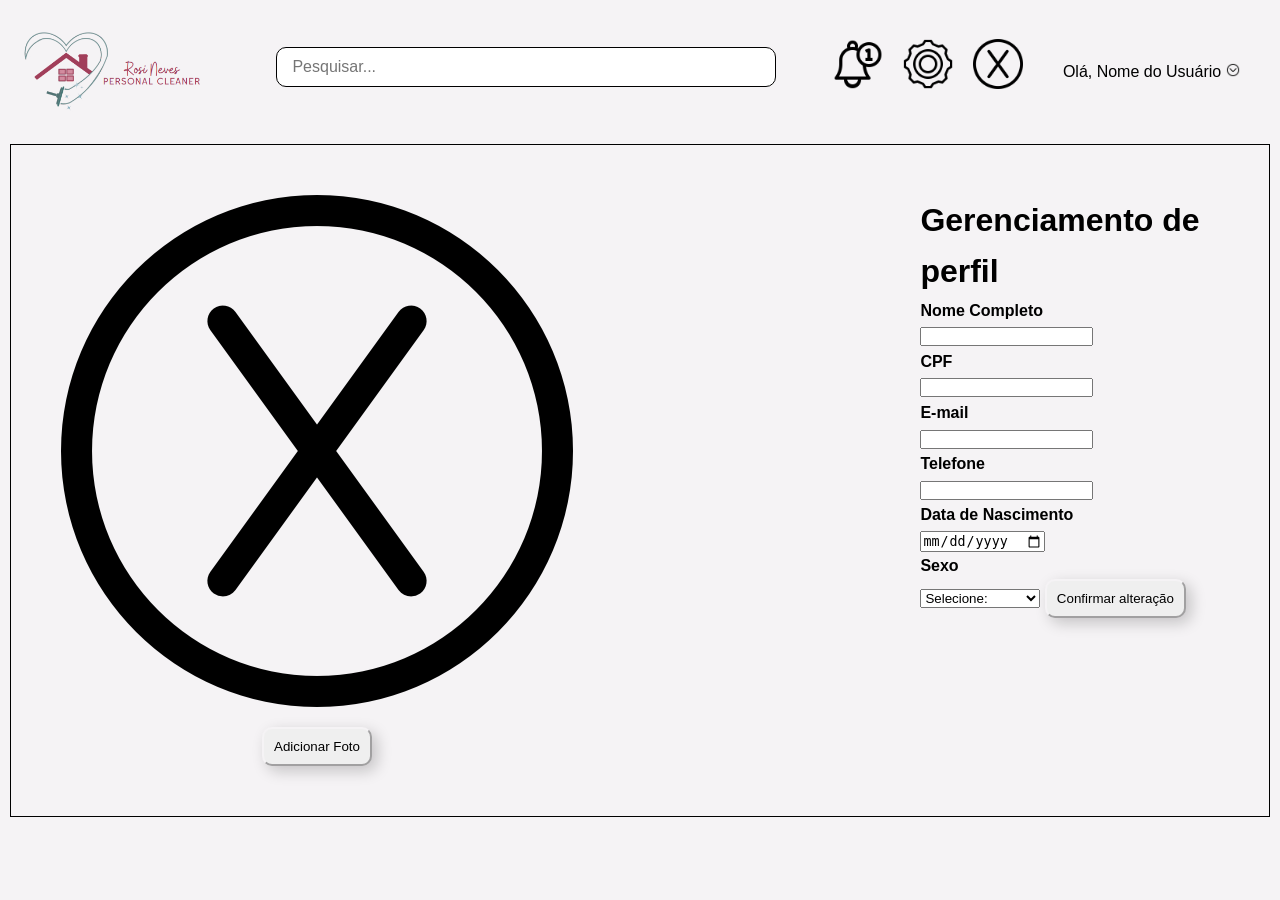
==== perfil.html @ c36329ee "Criação do pefil.html + estilização da página" ====
<!DOCTYPE html>
<html lang="pt-br">

<head>
    <meta charset="UTF-8">
    <meta name="viewport" content="width=device-width, initial-scale=1.0">
    <title>Document</title>
    <link rel="stylesheet" href="./CSS/menu.css">
    <link rel="stylesheet" href="./CSS/perfil.css">
</head>

<body>
    <!--Menu-->
    <header>
        <nav>
            <div class="logo">
                <img src="./Imagens/logo.png" alt="logotipo da empresa">
            </div>

            <form action="" class="pesquisa">
                <input type="text" class="pesquisar" placeholder="Pesquisar...">
            </form>

            <div class="links">
                <a href="./notificacoes.html"><img src="./Imagens/Icone-notificação.png" alt="ícone de notificação"></a>
                <a href="./configuracoes.html"><img src="./Imagens/Icone-configurações.png"
                        alt="ícone de configurações"></a>
                <a href="./perfil.html"><img src="./Imagens/Icone-perfil.png" alt="ícone de perfil"></a>
                <a class="nome" href="#">Olá, Nome do Usuário <img src="./Imagens/Icone-dropdown.png"
                        alt="ícone dropdown"></a>
            </div>
        </nav>
    </header>

    <div class="menu-mobile">
        <a href="./notificacoes.html"><img src="./Imagens/Icone-notificação.png" alt="ícone de notificação"></a>
        <a href="./configuracoes.html"><img src="./Imagens/Icone-configurações.png" alt="ícone de configurações"></a>
        <a href="./perfil.html"><img src="./Imagens/Icone-perfil.png" alt="ícone de perfil"></a>
        <a class="nome" href="#">Olá, Nome do Usuário <img src="./Imagens/Icone-dropdown.png" alt="ícone dropdown"></a>
    </div>

    <!--Corpo da página-->
    <main>
        <div class="foto">
            <img src="./Imagens/Icone-perfil.png" alt="foto-de-perfil">
            <button class="adicionar-foto">Adicionar Foto</button>
        </div>

        <form action="" class="formulario">
            <h1>Gerenciamento de perfil</h1>
            <p><strong>Nome Completo</strong></p>
            <input type="text">
            <p><strong>CPF</strong></p>
            <input type="number">
            <p><strong>E-mail</strong></p>
            <input type="email">
            <p><strong>Telefone</strong></p>
            <input type="tel">
            <p><strong>Data de Nascimento</strong></p>
            <input type="date">
            <p><strong>Sexo</strong></p>
            <select>
                <option value="0">Selecione:</option>
                <option value="1">Masculino</option>
                <option value="2">Feminino</option>
                <option value="2">Prefiro não dizer</option>
            </select>
            <button class="confirmar">Confirmar alteração</button>
        </form>
    </main>







</body>

</html>
---- CSS/menu.css ----
* {
    box-sizing: border-box;
    margin: 0;
    padding: 0;
}

nav {
    background-color: #f5f3f5;
    color: white;
    justify-content: space-between;
    align-items: center;
    display: flex;
    padding: 15px 20px;
}

.logo img {
    width: 200px;
    mix-blend-mode: multiply;
}

.pesquisar {
    width: 500px;
    height: 40px;
    padding: 0 15px;
    font-size: 16px;
    border: 1px solid black;
    border-radius: 10px;
    transition: border-color 0.3 ease;
}

.links {
    display: flex;
    margin-top: 10px;
    gap: 20px;
}

.links a {
    color: white;
    text-decoration: none;
}

a img {
    width: 50px;
}

.links .nome {
    color: black;
    padding: 20px;
}

.nome img {
    width: 0.9em;
}

.menu-mobile {
    display: none;
    background-color: #F5F3F5;
}

.menu-mobile a {
    display: block;
    color: white;
    padding: 15px 20px;
    text-decoration: none;
    border-bottom: 1px solid #1d4ed8;
}
---- CSS/perfil.css ----
* {
    box-sizing: border-box;
    padding: 0;
    margin: 0;
}

body {
    font-family: Arial, Helvetica, sans-serif;
    background: #f5f3f5;
    line-height: 1.6;
}

main {
    display: flex;
    padding: 50px;
    border: 1px solid;
    margin: 10px;
    gap: 30%;
}

.foto {
    display: flex;
    flex-direction: column;
    align-items: center;
    gap: 20px;
}

button {
    padding: 10px;
    border-radius: 10px;
    color: black;
    border-color: #f5f3f5;
    box-shadow: 5px 5px 15px 0px rgba(0, 0, 0, 0.20);
}
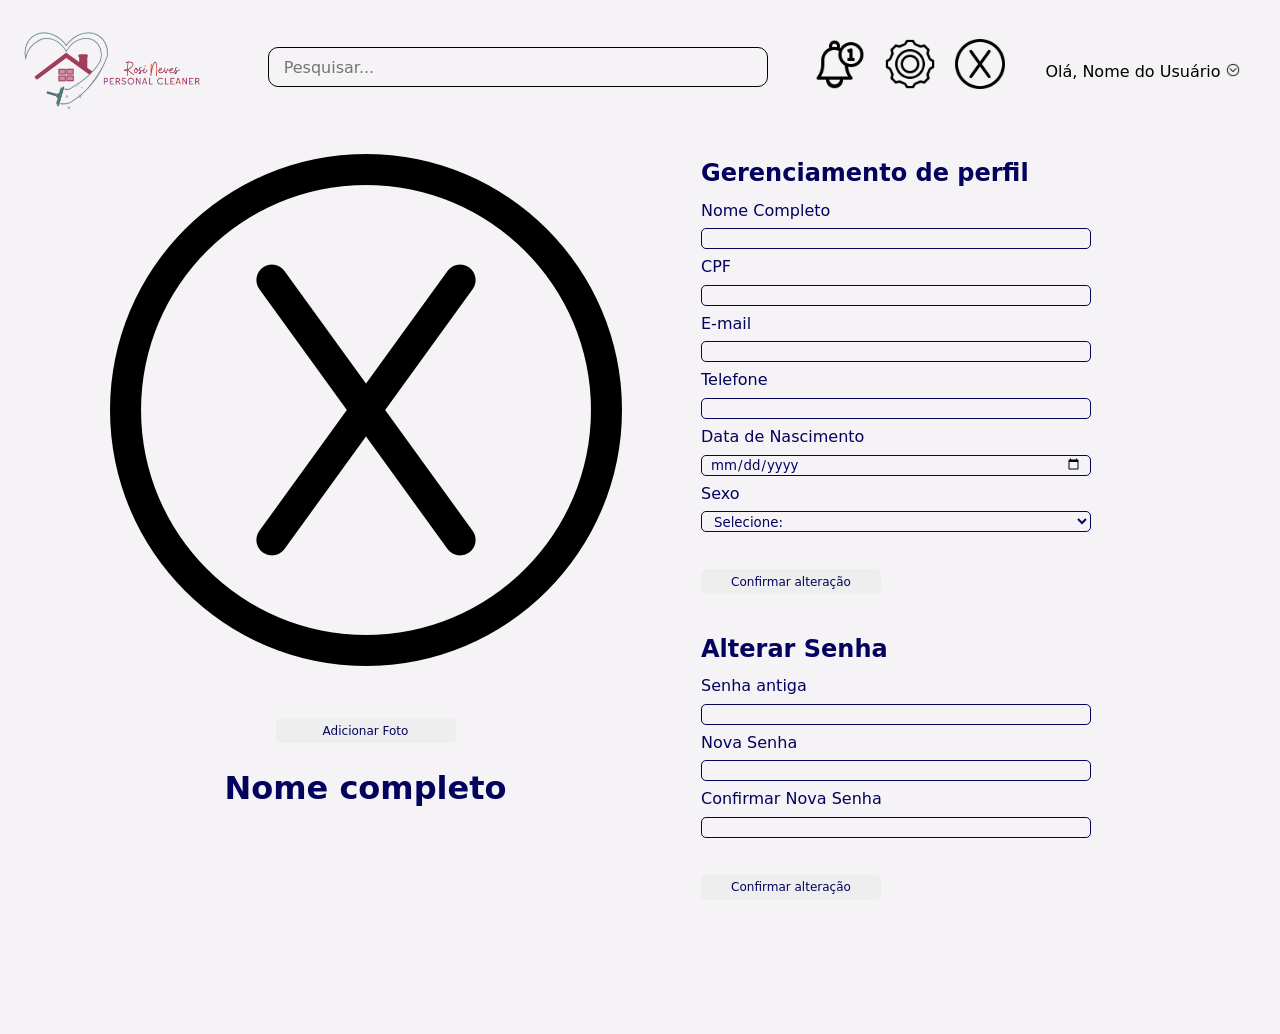
==== commit d4fa4a1a: "Alteração na estilização da página, incluindo responsividade" ====
--- a/perfil.html
+++ b/perfil.html
@@ -7,6 +7,10 @@
     <title>Document</title>
     <link rel="stylesheet" href="./CSS/menu.css">
     <link rel="stylesheet" href="./CSS/perfil.css">
+    <link rel="preconnect" href="https://fonts.googleapis.com">
+    <link rel="preconnect" href="https://fonts.gstatic.com" crossorigin>
+    <link href="https://fonts.googleapis.com/css2?family=Roboto+Condensed:ital,wght@0,100..900;1,100..900&display=swap"
+        rel="stylesheet">
 </head>
 
 <body>
@@ -44,21 +48,22 @@
         <div class="foto">
             <img src="./Imagens/Icone-perfil.png" alt="foto-de-perfil">
             <button class="adicionar-foto">Adicionar Foto</button>
+            <h1>Nome completo</h1>
         </div>
 
         <form action="" class="formulario">
-            <h1>Gerenciamento de perfil</h1>
-            <p><strong>Nome Completo</strong></p>
+            <h2>Gerenciamento de perfil</h2>
+            <p>Nome Completo</p>
             <input type="text">
-            <p><strong>CPF</strong></p>
+            <p>CPF</p>
             <input type="number">
-            <p><strong>E-mail</strong></p>
+            <p>E-mail</p>
             <input type="email">
-            <p><strong>Telefone</strong></p>
+            <p>Telefone</p>
             <input type="tel">
-            <p><strong>Data de Nascimento</strong></p>
+            <p>Data de Nascimento</p>
             <input type="date">
-            <p><strong>Sexo</strong></p>
+            <p>Sexo</p>
             <select>
                 <option value="0">Selecione:</option>
                 <option value="1">Masculino</option>
@@ -66,7 +71,19 @@
                 <option value="2">Prefiro não dizer</option>
             </select>
             <button class="confirmar">Confirmar alteração</button>
+            <br>
+            <h2>Alterar Senha</h2>
+            <p>Senha antiga</p>
+            <input type="password">
+            <p>Nova Senha</p>
+            <input type="password">
+            <p>Confirmar Nova Senha</p>
+            <input type="password">
+            <button class="confirmar">Confirmar alteração</button>
+
         </form>
+
+
     </main>
 
 
--- a/CSS/perfil.css
+++ b/CSS/perfil.css
@@ -5,18 +5,23 @@
 }
 
 body {
-    font-family: Arial, Helvetica, sans-serif;
+    font-family: system-ui, -apple-system, BlinkMacSystemFont, 'Segoe UI', Roboto, Oxygen, Ubuntu, Cantarell, 'Open Sans', 'Helvetica Neue', sans-serif;
     background: #f5f3f5;
     line-height: 1.6;
+    color: rgb(3, 3, 94);
 }
 
+/*ÁREA PRINCIPAl*/
+
 main {
-    display: flex;
-    padding: 50px;
-    border: 1px solid;
-    margin: 10px;
-    gap: 30%;
+    display: grid;
+    grid-template-columns: 55% 45%;
+    width: 100%;
+    min-height: 100vh;
+    padding: 20px 30px;
 }
+
+/*ÁREA DA FOTO*/
 
 .foto {
     display: flex;
@@ -25,10 +30,83 @@
     gap: 20px;
 }
 
-button {
-    padding: 10px;
-    border-radius: 10px;
-    color: black;
-    border-color: #f5f3f5;
-    box-shadow: 5px 5px 15px 0px rgba(0, 0, 0, 0.20);
+.foto button {
+    width: 180px;
+    height: 25px;
+    padding: 0;
+    margin-top: 32px;
+    border: none;
+    border-radius: 5px;
+    background: #eeeeee;
+    color: rgb(3, 3, 94);
+    box-shadow: none;
+    font-family: inherit;
+    font-size: 12px;
+    cursor: pointer;
+}
+
+.formulario {
+    display: flex;
+    flex-direction: column;
+    gap: 5px;
+    width: 100%;
+    max-width: 390px;
+}
+
+input {
+    width: 100%;
+    height: 21px;
+    border-radius: 5px;
+    padding: 2px 8px;
+    border: 1px solid rgb(3, 3, 94);
+    background: transparent;
+    font-family: inherit;
+    color: rgb(3, 3, 94);
+}
+
+select {
+    width: 100%;
+    height: 21px;
+    border-radius: 5px;
+    padding: 2px 8px;
+    border: 1px solid rgb(3, 3, 94);
+    background: transparent;
+    font-family: inherit;
+    color: rgb(3, 3, 94);
+}
+
+.confirmar {
+    width: 180px;
+    height: 25px;
+    padding: 0;
+    margin-top: 32px;
+    border: none;
+    border-radius: 5px;
+    background: #eeeeee;
+    color: rgb(3, 3, 94);
+    box-shadow: none;
+    font-family: inherit;
+    font-size: 12px;
+    cursor: pointer;
+}
+
+/*RESPONSIVIDADE*/
+
+@media (max-width: 800px) {
+
+    main {
+        grid-template-columns: 1fr;
+        gap: 40px;
+        
+    }
+
+    .foto {
+        order: 1;
+    }
+
+    .formulario {
+        order: 2;
+        max-width: 500px;
+        margin: 0 auto;
+    }
 }
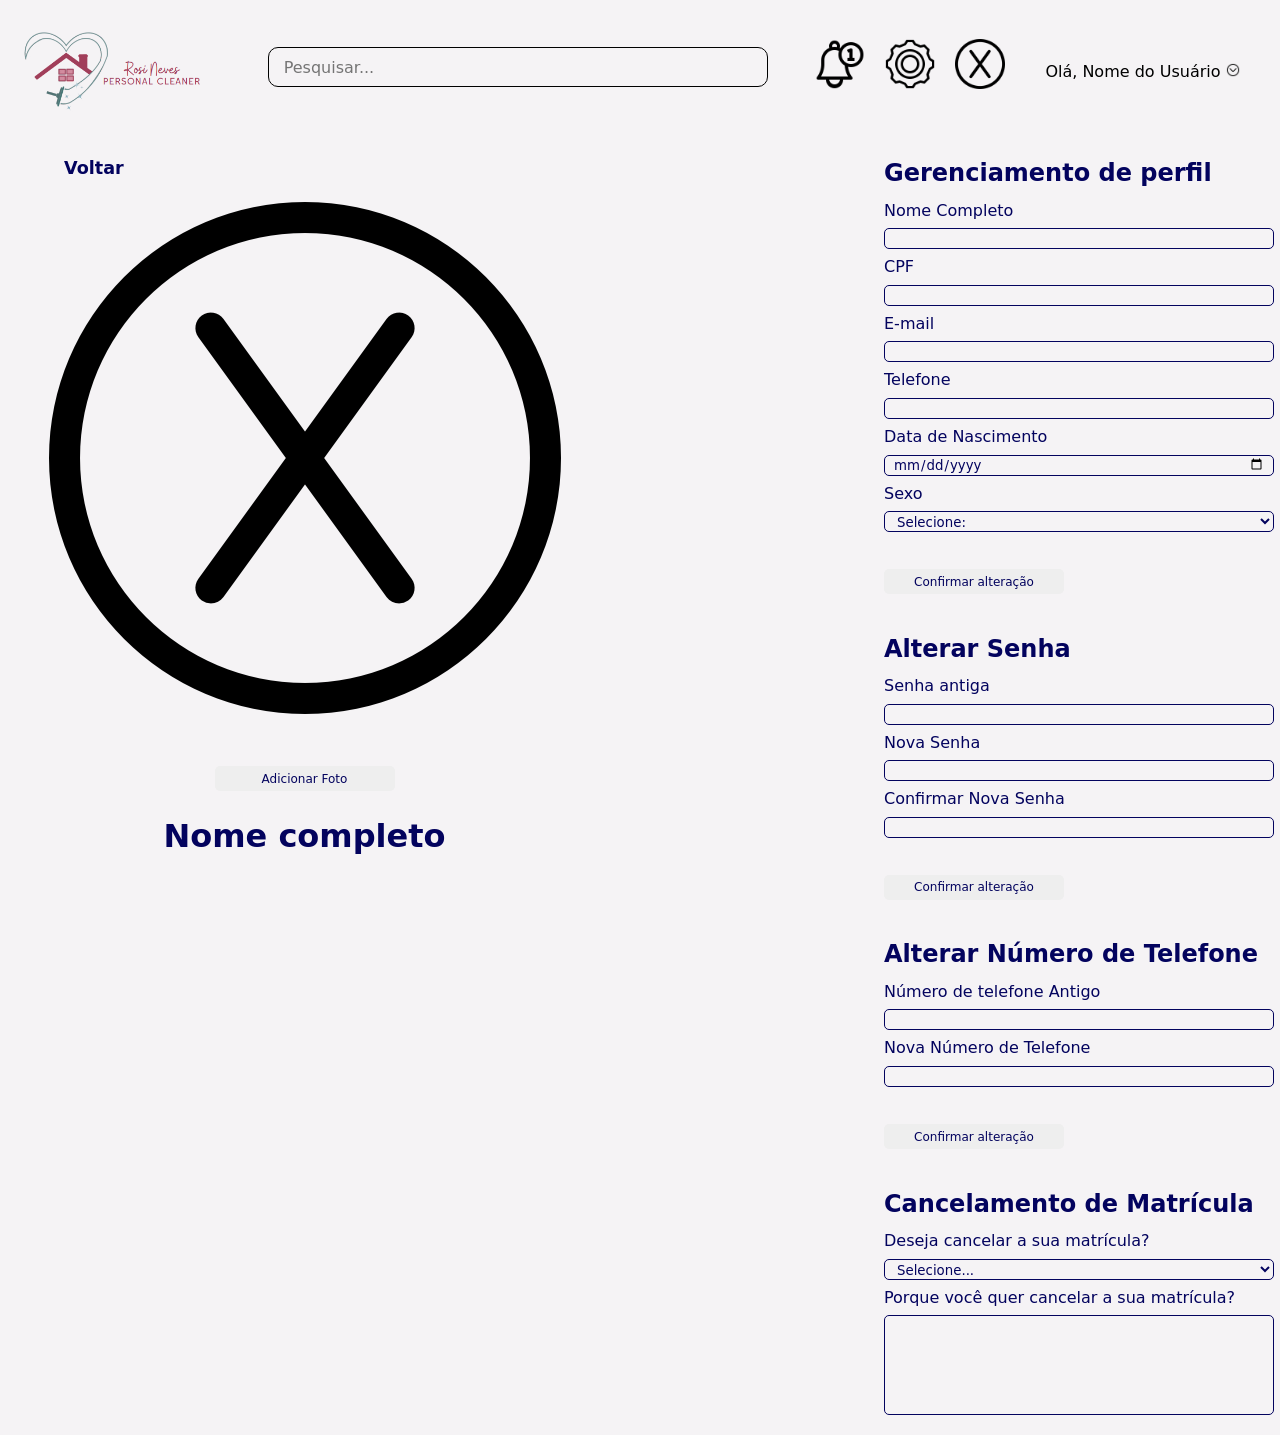
==== commit f34220ee: "Inclusão de mais alguns inputs e link de voltar" ====
--- a/perfil.html
+++ b/perfil.html
@@ -46,6 +46,7 @@
     <!--Corpo da página-->
     <main>
         <div class="foto">
+            <a href="#" class="voltar"><img src="./Imagens/seta-voltar.png" alt="">Voltar</a>
             <img src="./Imagens/Icone-perfil.png" alt="foto-de-perfil">
             <button class="adicionar-foto">Adicionar Foto</button>
             <h1>Nome completo</h1>
@@ -65,7 +66,7 @@
             <input type="date">
             <p>Sexo</p>
             <select>
-                <option value="0">Selecione:</option>
+                <option value="0" disabled selected>Selecione:</option>
                 <option value="1">Masculino</option>
                 <option value="2">Feminino</option>
                 <option value="2">Prefiro não dizer</option>
@@ -80,7 +81,23 @@
             <p>Confirmar Nova Senha</p>
             <input type="password">
             <button class="confirmar">Confirmar alteração</button>
-
+            <br>
+            <h2>Alterar Número de Telefone</h2>
+            <p>Número de telefone Antigo</p>
+            <input type="tel">
+            <p>Nova Número de Telefone</p>
+            <input type="tel">
+            <button class="confirmar">Confirmar alteração</button>
+            <br>
+            <h2>Cancelamento de Matrícula</h2>
+            <p>Deseja cancelar a sua matrícula?</p>
+            <select>
+                <option value="0" disabled selected>Selecione...</option>
+                <option value="1">Sim</option>
+                <option value="1">Não</option>
+            </select>
+            <p>Porque você quer cancelar a sua matrícula?</p>
+            <input type="text" class="cancelamento-matricula">
         </form>
 
 
--- a/CSS/perfil.css
+++ b/CSS/perfil.css
@@ -15,11 +15,13 @@
 
 main {
     display: grid;
-    grid-template-columns: 55% 45%;
+    grid-template-columns: 45% 55%;
     width: 100%;
     min-height: 100vh;
     padding: 20px 30px;
+    gap: 25%;
 }
+
 
 /*ÁREA DA FOTO*/
 
@@ -29,6 +31,22 @@
     align-items: center;
     gap: 20px;
 }
+
+.voltar {
+    display: flex;
+    align-self: flex-start;
+    margin: 0;
+    text-decoration: none;
+    color: rgb(3, 3, 94);
+    gap: 10px;
+    font-size: 1.1em;
+    font-weight: 600;
+}
+
+.voltar img {
+    width: 1.5rem;
+}
+
 
 .foto button {
     width: 180px;
@@ -47,7 +65,7 @@
 
 .formulario {
     display: flex;
-    flex-direction: column;
+    flex-direction:column;
     gap: 5px;
     width: 100%;
     max-width: 390px;
@@ -62,6 +80,12 @@
     background: transparent;
     font-family: inherit;
     color: rgb(3, 3, 94);
+}
+
+.cancelamento-matricula {
+    width: 100%;
+    height: 100px;
+
 }
 
 select {
@@ -97,7 +121,7 @@
     main {
         grid-template-columns: 1fr;
         gap: 40px;
-        
+
     }
 
     .foto {
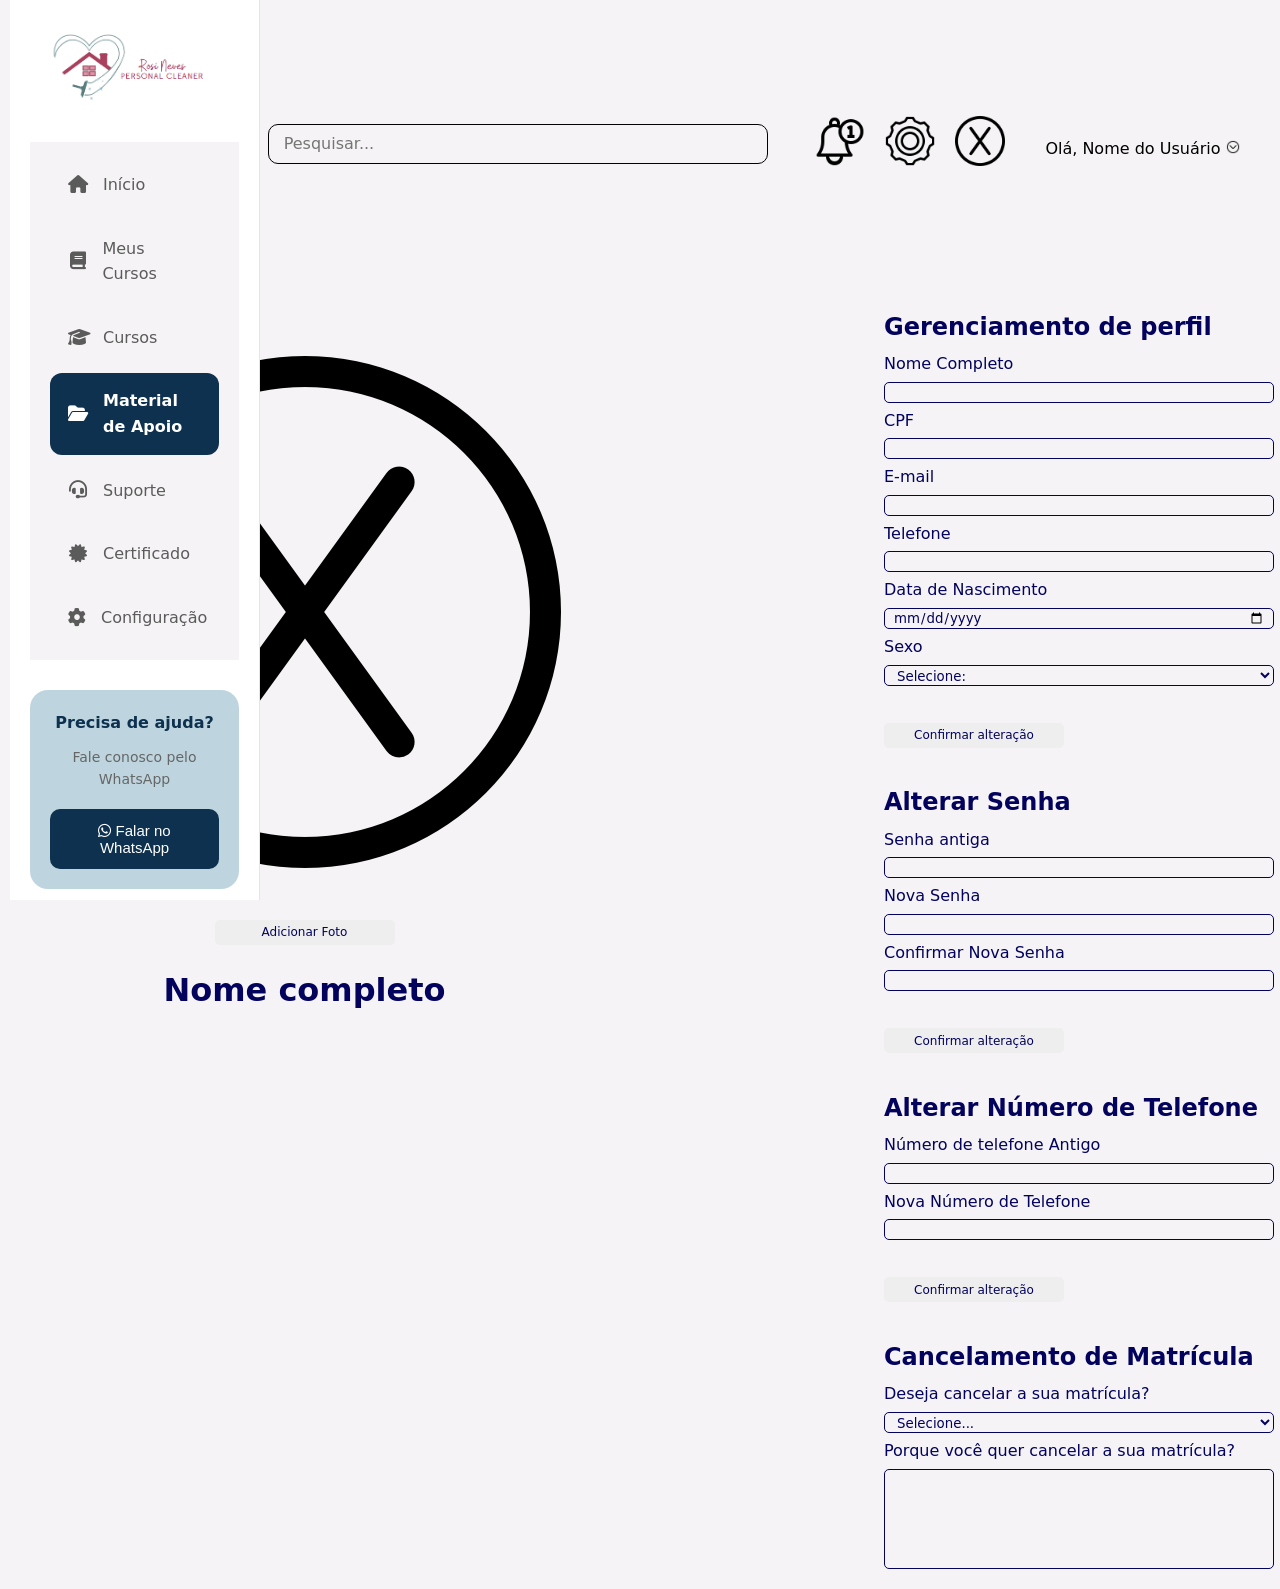
==== commit 07fc358a: "incluindo sidebar mais sua estilização" ====
--- a/perfil.html
+++ b/perfil.html
@@ -11,6 +11,7 @@
     <link rel="preconnect" href="https://fonts.gstatic.com" crossorigin>
     <link href="https://fonts.googleapis.com/css2?family=Roboto+Condensed:ital,wght@0,100..900;1,100..900&display=swap"
         rel="stylesheet">
+    <link rel="stylesheet" href="https://cdnjs.cloudflare.com/ajax/libs/font-awesome/6.6.0/css/all.min.css">
 </head>
 
 <body>
@@ -18,7 +19,7 @@
     <header>
         <nav>
             <div class="logo">
-                <img src="./Imagens/logo.png" alt="logotipo da empresa">
+                <img src="./Imagens/Logo Colorido.png" alt="logotipo da empresa">
             </div>
 
             <form action="" class="pesquisa">
@@ -35,6 +36,117 @@
             </div>
         </nav>
     </header>
+
+
+    <aside class="sidebar">
+
+        <div>
+
+            <!-- LOGO -->
+
+            <div class="logo">
+
+                <img src="./Imagens/logo.png" alt="Logo RNeves Personal Cleaner">
+
+            </div>
+
+
+            <!-- MENU SIDEBAR-->
+
+            <nav>
+
+                <a href="paginainicial.html">
+
+                    <i class="fa-solid fa-house"></i>
+
+                    <span>Início</span>
+
+                </a>
+
+
+                <a href="meuscursos.html">
+
+                    <i class="fa-solid fa-book"></i>
+
+                    <span>Meus Cursos</span>
+
+                </a>
+
+
+                <a href="cursos.html">
+
+                    <i class="fa-solid fa-graduation-cap"></i>
+
+                    <span>Cursos</span>
+
+                </a>
+
+
+                <a href="#" class="active">
+
+                    <i class="fa-solid fa-folder-open"></i>
+
+                    <span>Material de Apoio</span>
+
+                </a>
+
+
+                <a href="#">
+
+                    <i class="fa-solid fa-headset"></i>
+
+                    <span>Suporte</span>
+
+                </a>
+
+
+                <a href="#">
+
+                    <i class="fa-solid fa-certificate"></i>
+
+                    <span>Certificado</span>
+
+                </a>
+
+
+                <a href="#">
+
+                    <i class="fa-solid fa-gear"></i>
+
+                    <span>Configuração</span>
+
+                </a>
+
+            </nav>
+
+        </div>
+
+        <!-- ==================================================
+             SUPORTE
+        ================================================== -->
+
+        <div class="support-card">
+
+            <h4>Precisa de ajuda?</h4>
+
+            <p>
+                Fale conosco pelo WhatsApp
+            </p>
+
+            <button>
+
+                <i class="fa-brands fa-whatsapp"></i>
+
+                Falar no WhatsApp
+
+            </button>
+
+        </div>
+
+    </aside>
+
+
+
 
     <div class="menu-mobile">
         <a href="./notificacoes.html"><img src="./Imagens/Icone-notificação.png" alt="ícone de notificação"></a>
--- a/CSS/perfil.css
+++ b/CSS/perfil.css
@@ -10,6 +10,108 @@
     line-height: 1.6;
     color: rgb(3, 3, 94);
 }
+
+/*SIDEBAR*/
+
+
+.sidebar{
+    width:250px;
+    height:100vh;
+    background:#ffffff;
+    border-right:1px solid #e5e5e5;
+    position:fixed;
+    left:10px;
+    top:0;
+    display:flex;
+    flex-direction:column;
+    justify-content:space-between;
+    padding:20px 20px;
+}
+
+.sidebar .logo{
+    display:flex;
+    justify-content:center;
+    margin-bottom:40px;
+}
+
+.sidebar .logo img{
+    width:170px;
+}
+
+.sidebar nav{
+    display:flex;
+    flex-direction:column;
+    gap:8px;
+    align-items: stretch;
+    justify-content: flex-start;
+}
+
+.sidebar nav a{
+    text-decoration:none;
+    color:#5b5b5b;
+    font-size:16px;
+    padding:15px 18px;
+    border-radius:12px;
+    display:flex;
+    align-items:center;
+    gap:15px;
+    transition:.3s;
+    justify-content: flex-start;
+}
+
+.sidebar nav a i{
+    font-size:18px;
+    width:20px;
+    text-align:center;
+}
+
+.sidebar nav a:hover{
+    background:#bed5df;
+    color:#0d314e;
+}
+
+.sidebar nav a.active{
+    background:#0d314e;
+    color:#fff;
+    font-weight:600;
+}
+
+.support-card{
+    background:#bed5df;
+    border-radius:18px;
+    padding:20px;
+    text-align:center;
+    margin-top:30px;
+   
+}
+ 
+.support-card h4{
+    color:#0d314e;
+    margin-bottom:10px;
+}
+ 
+.support-card p{
+    font-size:14px;
+    color:#666;
+    margin-bottom:18px;
+}
+ 
+.support-card button{
+    width:100%;
+    border:none;
+    background:#0d314e;
+    color:#fff;
+    padding:13px;
+    border-radius:10px;
+    cursor:pointer;
+    font-size:15px;
+    transition:.3s;
+}
+ 
+.support-card button:hover{
+    background:#9f3f5d;
+}
+
 
 /*ÁREA PRINCIPAl*/
 
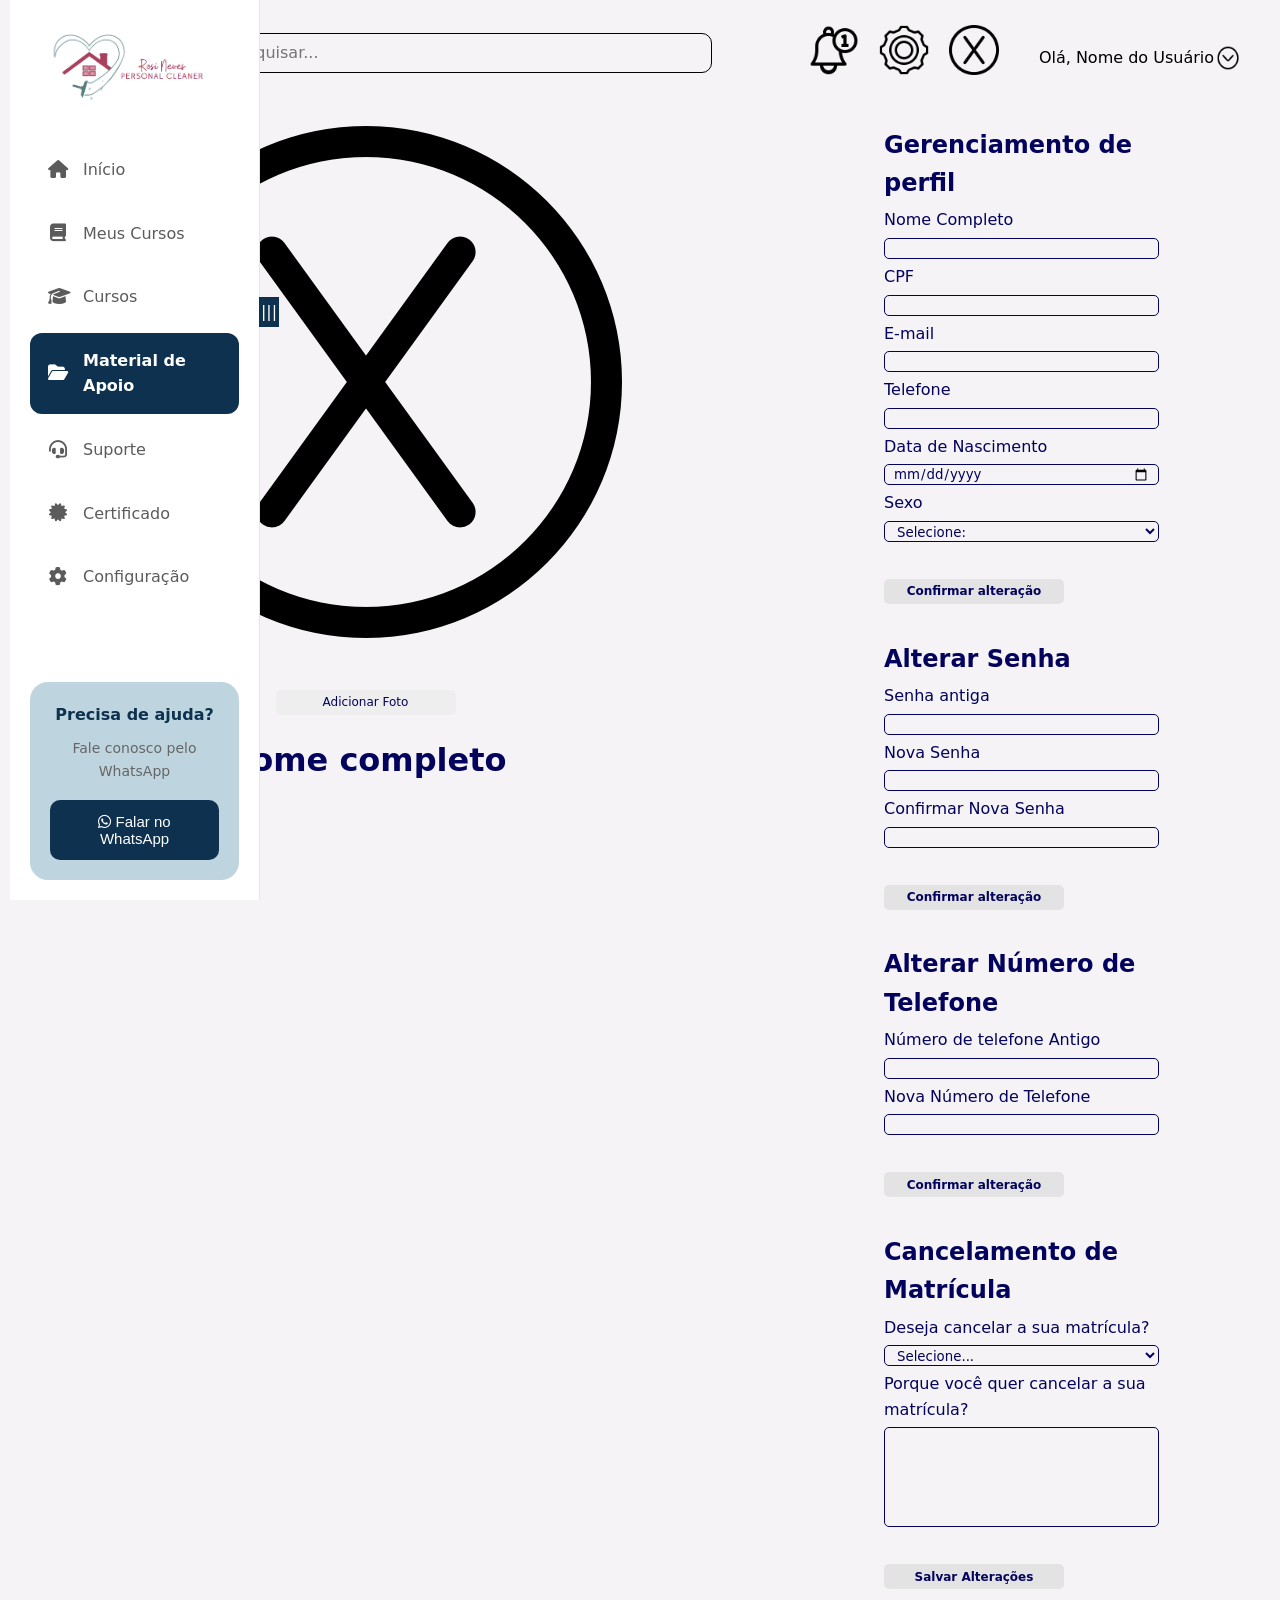
==== commit f0f680a4: "Incluindo um botão de recolhimento na sidebar" ====
--- a/perfil.html
+++ b/perfil.html
@@ -7,21 +7,21 @@
     <title>Document</title>
     <link rel="stylesheet" href="./CSS/menu.css">
     <link rel="stylesheet" href="./CSS/perfil.css">
+    <link rel="stylesheet" href="./CSS/sidebar.css">
     <link rel="preconnect" href="https://fonts.googleapis.com">
     <link rel="preconnect" href="https://fonts.gstatic.com" crossorigin>
     <link href="https://fonts.googleapis.com/css2?family=Roboto+Condensed:ital,wght@0,100..900;1,100..900&display=swap"
         rel="stylesheet">
     <link rel="stylesheet" href="https://cdnjs.cloudflare.com/ajax/libs/font-awesome/6.6.0/css/all.min.css">
+    <script src="./Javascript/script.js"></script>
+
 </head>
+
 
 <body>
     <!--Menu-->
     <header>
-        <nav>
-            <div class="logo">
-                <img src="./Imagens/Logo Colorido.png" alt="logotipo da empresa">
-            </div>
-
+        <nav class="menu-nav">
             <form action="" class="pesquisa">
                 <input type="text" class="pesquisar" placeholder="Pesquisar...">
             </form>
@@ -37,8 +37,9 @@
         </nav>
     </header>
 
-
+    <input type="checkbox" id="sidebar-toggle" class="toggle-checkbox">
     <aside class="sidebar">
+        <label for="sidebar-toggle" class="toggle-btn">|||</label>
 
         <div>
 
@@ -158,7 +159,6 @@
     <!--Corpo da página-->
     <main>
         <div class="foto">
-            <a href="#" class="voltar"><img src="./Imagens/seta-voltar.png" alt="">Voltar</a>
             <img src="./Imagens/Icone-perfil.png" alt="foto-de-perfil">
             <button class="adicionar-foto">Adicionar Foto</button>
             <h1>Nome completo</h1>
@@ -210,6 +210,7 @@
             </select>
             <p>Porque você quer cancelar a sua matrícula?</p>
             <input type="text" class="cancelamento-matricula">
+            <button class="confirmar">Salvar Alterações</button>
         </form>
 
 
--- a/CSS/menu.css
+++ b/CSS/menu.css
@@ -4,18 +4,14 @@
     padding: 0;
 }
 
-nav {
+.menu-nav {
     background-color: #f5f3f5;
     color: white;
     justify-content: space-between;
     align-items: center;
     display: flex;
     padding: 15px 20px;
-}
-
-.logo img {
-    width: 200px;
-    mix-blend-mode: multiply;
+    margin-left: 15%;
 }
 
 .pesquisar {
@@ -46,10 +42,13 @@
 .links .nome {
     color: black;
     padding: 20px;
+    display: flex;
+    margin: 0;
+    gap: 2px;
 }
 
 .nome img {
-    width: 0.9em;
+    width:1.5rem;
 }
 
 .menu-mobile {
--- a/CSS/perfil.css
+++ b/CSS/perfil.css
@@ -11,117 +11,15 @@
     color: rgb(3, 3, 94);
 }
 
-/*SIDEBAR*/
-
-
-.sidebar{
-    width:250px;
-    height:100vh;
-    background:#ffffff;
-    border-right:1px solid #e5e5e5;
-    position:fixed;
-    left:10px;
-    top:0;
-    display:flex;
-    flex-direction:column;
-    justify-content:space-between;
-    padding:20px 20px;
-}
-
-.sidebar .logo{
-    display:flex;
-    justify-content:center;
-    margin-bottom:40px;
-}
-
-.sidebar .logo img{
-    width:170px;
-}
-
-.sidebar nav{
-    display:flex;
-    flex-direction:column;
-    gap:8px;
-    align-items: stretch;
-    justify-content: flex-start;
-}
-
-.sidebar nav a{
-    text-decoration:none;
-    color:#5b5b5b;
-    font-size:16px;
-    padding:15px 18px;
-    border-radius:12px;
-    display:flex;
-    align-items:center;
-    gap:15px;
-    transition:.3s;
-    justify-content: flex-start;
-}
-
-.sidebar nav a i{
-    font-size:18px;
-    width:20px;
-    text-align:center;
-}
-
-.sidebar nav a:hover{
-    background:#bed5df;
-    color:#0d314e;
-}
-
-.sidebar nav a.active{
-    background:#0d314e;
-    color:#fff;
-    font-weight:600;
-}
-
-.support-card{
-    background:#bed5df;
-    border-radius:18px;
-    padding:20px;
-    text-align:center;
-    margin-top:30px;
-   
-}
- 
-.support-card h4{
-    color:#0d314e;
-    margin-bottom:10px;
-}
- 
-.support-card p{
-    font-size:14px;
-    color:#666;
-    margin-bottom:18px;
-}
- 
-.support-card button{
-    width:100%;
-    border:none;
-    background:#0d314e;
-    color:#fff;
-    padding:13px;
-    border-radius:10px;
-    cursor:pointer;
-    font-size:15px;
-    transition:.3s;
-}
- 
-.support-card button:hover{
-    background:#9f3f5d;
-}
-
-
 /*ÁREA PRINCIPAl*/
 
 main {
     display: grid;
-    grid-template-columns: 45% 55%;
+    grid-template-columns: 55% 15%;
     width: 100%;
     min-height: 100vh;
     padding: 20px 30px;
-    gap: 25%;
+    gap: 15%;
 }
 
 
@@ -133,22 +31,6 @@
     align-items: center;
     gap: 20px;
 }
-
-.voltar {
-    display: flex;
-    align-self: flex-start;
-    margin: 0;
-    text-decoration: none;
-    color: rgb(3, 3, 94);
-    gap: 10px;
-    font-size: 1.1em;
-    font-weight: 600;
-}
-
-.voltar img {
-    width: 1.5rem;
-}
-
 
 .foto button {
     width: 180px;
@@ -169,7 +51,7 @@
     display: flex;
     flex-direction:column;
     gap: 5px;
-    width: 100%;
+    width: 150%;
     max-width: 390px;
 }
 
@@ -208,8 +90,9 @@
     margin-top: 32px;
     border: none;
     border-radius: 5px;
-    background: #eeeeee;
+    background: #e4e3e3;
     color: rgb(3, 3, 94);
+    font-weight: 700;
     box-shadow: none;
     font-family: inherit;
     font-size: 12px;
--- a/CSS/sidebar.css
+++ b/CSS/sidebar.css
@@ -0,0 +1,150 @@
+* {
+    box-sizing: border-box;
+}
+
+.sidebar {
+    width: 250px;
+    height: 100vh;
+    background: #ffffff;
+    border-right: 1px solid #e5e5e5;
+    position: fixed;
+    left: 10px;
+    top: 0;
+    display: flex;
+    flex-direction: column;
+    justify-content: space-between;
+    padding: 20px 20px;
+    transition: width 0.3s ease;
+}
+
+.toggle-checkbox {
+    display: none !important;
+}
+
+.toggle-btn {
+    position: absolute;
+    top: 33%;
+    right: -20px;
+    width: 20px;
+    height: 30px;
+    background-color: #0d314e;
+    color: #fff;
+    border: none;
+    cursor: pointer;
+    display: flex;
+    align-items: center;
+    justify-content: center;
+}
+
+.toggle-checkbox:checked+.sidebar {
+    width: 60px;
+}
+
+.toggle-checkbox:checked+.sidebar nav a span {
+    display: none;
+}
+
+.toggle-checkbox:checked+.sidebar nav a {
+    justify-content: center;
+    padding: 15px 0;
+}
+
+.sidebar .logo {
+    display: flex;
+    justify-content: center;
+    margin-bottom: 40px;
+}
+
+.sidebar .logo img {
+    width: 170px;
+}
+
+.toggle-checkbox:checked+.sidebar .logo img {
+    display: none;
+}
+
+.sidebar nav {
+    display: flex;
+    flex-direction: column;
+    gap: 8px;
+    align-items: stretch;
+    justify-content: flex-start;
+}
+
+
+.sidebar nav a {
+    text-decoration: none;
+    color: #5b5b5b;
+    font-size: 16px;
+    padding: 15px 18px;
+    border-radius: 12px;
+    display: flex;
+    align-items: center;
+    gap: 15px;
+    transition: .3s;
+    justify-content: flex-start;
+}
+
+
+.sidebar nav a i {
+    font-size: 18px;
+    width: 20px;
+    text-align: center;
+}
+
+
+.sidebar nav a:hover {
+    background: #bed5df;
+    color: #0d314e;
+}
+
+
+.sidebar nav a.active {
+    background: #0d314e;
+    color: #fff;
+    font-weight: 600;
+}
+
+.support-card {
+    background: #bed5df;
+    border-radius: 18px;
+    padding: 20px;
+    text-align: center;
+    margin-top: 30px;
+}
+
+
+.toggle-checkbox:checked+.sidebar .support-card {
+    display: none;
+}
+
+
+.support-card h4 {
+    color: #0d314e;
+    margin-bottom: 10px;
+}
+
+
+.support-card p {
+    font-size: 14px;
+    color: #666;
+    margin-bottom: 18px;
+}
+
+
+.support-card button {
+    width: 100%;
+    border: none;
+    background: #0d314e;
+    color: #fff;
+    padding: 13px;
+    border-radius: 10px;
+    cursor: pointer;
+    font-size: 15px;
+    transition: .3s;
+}
+
+
+.support-card button:hover {
+    background: #9f3f5d;
+}
